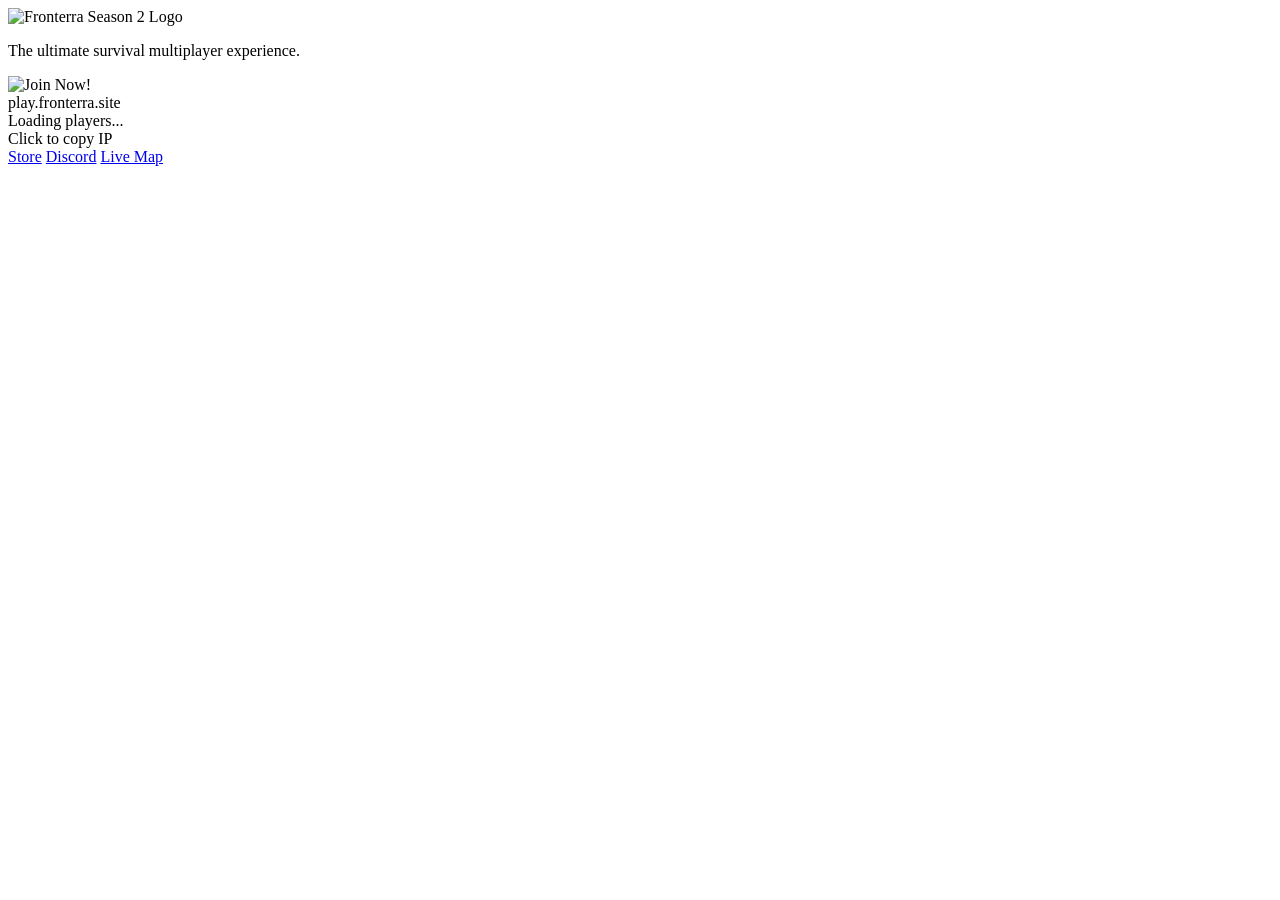
==== index.html @ 9ec3a5da "Add initial HTML structure for Fronterra SMP Season 2" ====
<!DOCTYPE html>
<html lang="en">
<head>
    <meta charset="UTF-8">
    <meta name="viewport" content="width=device-width, initial-scale=1.0">
    <title>Fronterra SMP | Season 2</title>
    <link rel="stylesheet" href="style.css">
</head>
<body>
    <div class="background-overlay"></div>

    <div class="hero-section">
        <div class="content">
            <!-- New Logo Integration -->
            <img src="FronterraSeason2.png" alt="Fronterra Season 2 Logo" class="main-logo">
            
            <p class="subtitle">The ultimate survival multiplayer experience.</p>
            
            <!-- NEW: Animated "Join Now!" Graphic (Replaces the Cube) -->
            <img src="JoinNow.png" alt="Join Now!" class="join-now-banner">

            <!-- Interactive IP Box with Live Player Count -->
            <div class="ip-box" id="ipBox">
                <span id="ipText">play.fronterra.site</span>
                <div class="status-container">
                    <span class="status-dot" id="statusDot"></span>
                    <span class="player-count" id="playerCount">Loading players...</span>
                </div>
                <span class="copy-hint">Click to copy IP</span>
            </div>

            <!-- Navigation Buttons -->
            <div class="button-group">
                <a href="#" class="btn btn-store">Store</a>
                <a href="#" class="btn btn-discord">Discord</a>
                <a href="#" class="btn btn-map">Live Map</a>
            </div>
        </div>
    </div>
    
    <script src="script.js"></script>
</body>
</html>
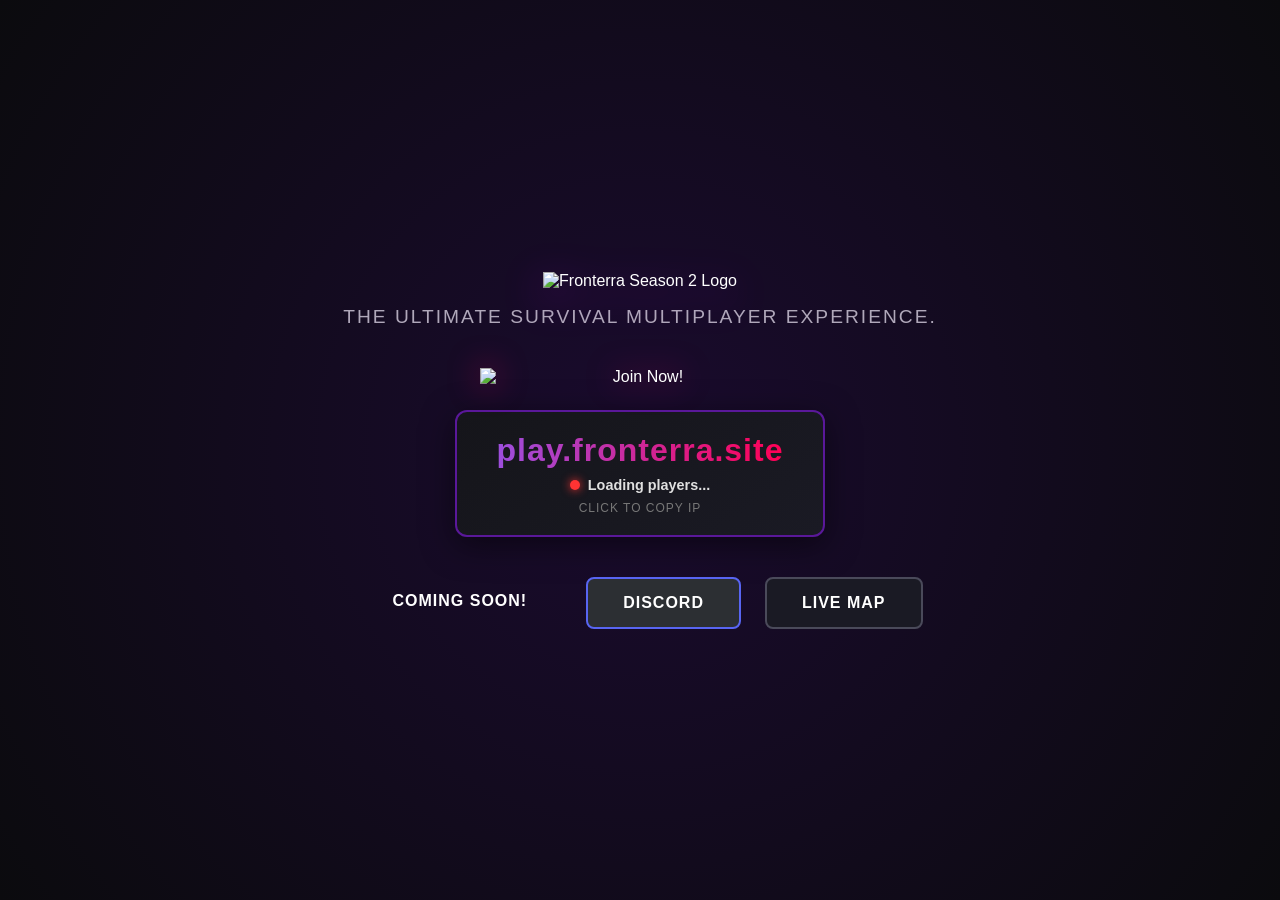
==== commit 7f3cd172: "Revise navigation buttons and add status message Updated navigation buttons and added a 'COMING SOON" ====
--- a/index.html
+++ b/index.html
@@ -19,25 +19,19 @@
             <!-- NEW: Animated "Join Now!" Graphic (Replaces the Cube) -->
             <img src="JoinNow.png" alt="Join Now!" class="join-now-banner">
 
-            <!-- Interactive IP Box with Live Player Count -->
-            <div class="ip-box" id="ipBox">
-                <span id="ipText">play.fronterra.site</span>
-                <div class="status-container">
-                    <span class="status-dot" id="statusDot"></span>
-                    <span class="player-count" id="playerCount">Loading players...</span>
-                </div>
-                <span class="copy-hint">Click to copy IP</span>
+<!-- Interactive IP Box with Live Player Count -->
+        <div class="ip-box" id="ipBox">
+            <span id="ipText">play.fronterra.site</span>
+            <div class="status-container">
+                <span class="status-dot" id="statusDot"></span>
+                <span class="player-count" id="playerCount">Loading players...</span>
             </div>
+            <span class="copy-hint">Click to copy IP</span>
+        </div>
 
-            <!-- Navigation Buttons -->
-            <div class="button-group">
-                <a href="#" class="btn btn-store">Store</a>
-                <a href="#" class="btn btn-discord">Discord</a>
-                <a href="#" class="btn btn-map">Live Map</a>
-            </div>
-        </div>
-    </div>
-    
-    <script src="script.js"></script>
-</body>
-</html>
+        <!-- Navigation Buttons -->
+        <div class="button-group">
+            <span class="btn btn-coming-soon">COMING SOON!</span>
+            <a href="https://discord.gg/YourCodeHere" class="btn btn-discord">DISCORD</a>
+            <a href="#" class="btn btn-map">LIVE MAP</a>
+        </div>        
--- a/style.css
+++ b/style.css
@@ -0,0 +1,183 @@
+/* Basic Reset */
+* {
+    margin: 0;
+    padding: 0;
+    box-sizing: border-box;
+    font-family: 'Segoe UI', Tahoma, Geneva, Verdana, sans-serif;
+}
+
+body {
+    background-color: #0b0b0e;
+    color: #ffffff;
+    background-image: radial-gradient(circle at center, #1a0b2e 0%, #0b0b0e 100%);
+    min-height: 100vh;
+    display: flex;
+    justify-content: center;
+    align-items: center;
+    overflow-x: hidden;
+}
+
+.hero-section {
+    text-align: center;
+    padding: 2rem;
+    position: relative;
+    z-index: 10;
+    max-width: 800px;
+}
+
+/* Logo Styling */
+.main-logo {
+    max-width: 100%;
+    height: auto;
+    margin-bottom: 1rem;
+    filter: drop-shadow(0px 10px 20px rgba(180, 0, 255, 0.4));
+    animation: pulseGlow 3s infinite alternate;
+}
+
+.subtitle {
+    font-size: 1.2rem;
+    color: #b0a8ba;
+    margin-bottom: 2.5rem;
+    text-transform: uppercase;
+    letter-spacing: 2px;
+}
+
+/* NEW: Animated "Join Now!" Image styling */
+.join-now-banner {
+    max-width: 320px; /* Fit perfectly on desktop & mobile */
+    width: 80%;
+    height: auto;
+    margin: 0 auto 1.5rem auto;
+    display: block;
+    filter: drop-shadow(0 0 15px rgba(255, 0, 100, 0.5));
+    animation: float 4s ease-in-out infinite;
+}
+
+/* Keyframe Animations */
+@keyframes float {
+    0% { transform: translateY(0px) scale(1); }
+    50% { transform: translateY(-10px) scale(1.03); } /* Smooth hover-float effect */
+    100% { transform: translateY(0px) scale(1); }
+}
+
+@keyframes pulseGlow {
+    0% { filter: drop-shadow(0px 5px 15px rgba(150, 0, 255, 0.3)); }
+    100% { filter: drop-shadow(0px 15px 30px rgba(255, 0, 100, 0.6)); }
+}
+
+/* Interactive IP Box */
+.ip-box {
+    background: linear-gradient(145deg, #15151a, #1a1a24);
+    border: 2px solid #5a189a;
+    padding: 20px 40px;
+    border-radius: 12px;
+    display: inline-block;
+    cursor: pointer;
+    transition: all 0.3s ease;
+    margin-bottom: 2.5rem;
+    box-shadow: 0 8px 32px rgba(0, 0, 0, 0.5);
+}
+
+.ip-box:hover {
+    border-color: #ff0055;
+    transform: translateY(-5px) scale(1.02);
+    box-shadow: 0 15px 40px rgba(255, 0, 85, 0.3);
+}
+
+#ipText {
+    font-size: 2rem;
+    font-weight: 900;
+    display: block;
+    background: linear-gradient(90deg, #9d4edd, #ff0055);
+    -webkit-background-clip: text;
+    -webkit-text-fill-color: transparent;
+    letter-spacing: 1px;
+}
+
+/* Live Status Indicator */
+.status-container {
+    display: flex;
+    align-items: center;
+    justify-content: center;
+    gap: 8px;
+    margin-top: 8px;
+    margin-bottom: 8px;
+}
+
+.status-dot {
+    width: 10px;
+    height: 10px;
+    background-color: #ff3333; /* Default red, JS changes to green */
+    border-radius: 50%;
+    box-shadow: 0 0 10px #ff3333;
+}
+
+.player-count {
+    font-size: 0.9rem;
+    color: #e0e0e0;
+    font-weight: bold;
+}
+
+.copy-hint {
+    font-size: 0.75rem;
+    color: #777;
+    text-transform: uppercase;
+    display: block;
+    letter-spacing: 1px;
+    transition: color 0.2s;
+}
+
+/* Interactive Buttons */
+.button-group {
+    display: flex;
+    gap: 1.5rem;
+    justify-content: center;
+    flex-wrap: wrap;
+}
+
+.btn {
+    text-decoration: none;
+    padding: 15px 35px;
+    border-radius: 8px;
+    font-weight: 800;
+    text-transform: uppercase;
+    letter-spacing: 1px;
+    transition: 0.3s;
+    position: relative;
+    overflow: hidden;
+}
+
+.btn-store {
+    background: linear-gradient(90deg, #9d4edd, #ff0055);
+    color: white;
+    border: none;
+}
+
+.btn-store:hover {
+    box-shadow: 0 0 25px rgba(255, 0, 85, 0.6);
+    transform: scale(1.05);
+}
+
+.btn-discord {
+    background-color: #2c2f33;
+    color: white;
+    border: 2px solid #5865F2;
+}
+
+.btn-discord:hover {
+    background-color: #5865F2;
+    box-shadow: 0 0 20px rgba(88, 101, 242, 0.5);
+    transform: scale(1.05);
+}
+
+.btn-map {
+    background-color: #1a1a24;
+    color: white;
+    border: 2px solid #4a4a5a;
+}
+
+.btn-map:hover {
+    background-color: #2b2b3c;
+    border-color: #9d4edd;
+    transform: scale(1.05);
+}
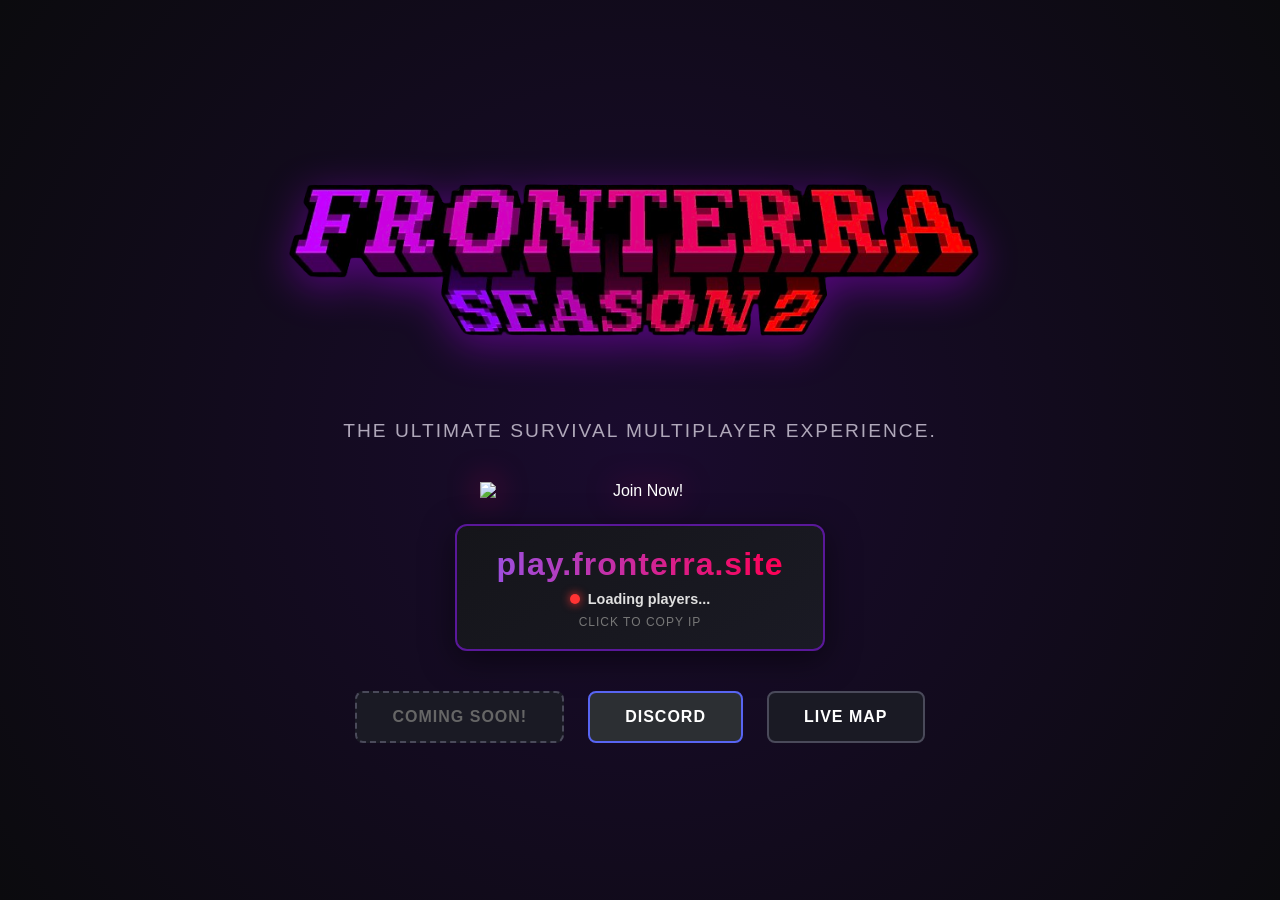
==== commit f6929657: "Fix HTML formatting and update Discord link" ====
--- a/index.html
+++ b/index.html
@@ -32,6 +32,6 @@
         <!-- Navigation Buttons -->
         <div class="button-group">
             <span class="btn btn-coming-soon">COMING SOON!</span>
-            <a href="https://discord.gg/YourCodeHere" class="btn btn-discord">DISCORD</a>
+            <a href="https://discord.gg/fronterra" class="btn btn-discord">DISCORD</a>
             <a href="#" class="btn btn-map">LIVE MAP</a>
         </div>        
--- a/style.css
+++ b/style.css
@@ -147,16 +147,8 @@
     overflow: hidden;
 }
 
-.btn-store {
-    background: linear-gradient(90deg, #9d4edd, #ff0055);
-    color: white;
-    border: none;
-}
 
-.btn-store:hover {
-    box-shadow: 0 0 25px rgba(255, 0, 85, 0.6);
-    transform: scale(1.05);
-}
+
 
 .btn-discord {
     background-color: #2c2f33;
@@ -181,3 +173,12 @@
     border-color: #9d4edd;
     transform: scale(1.05);
 }
+
+/* Unclickable Coming Soon Button */
+.btn-coming-soon {
+    background: #1a1a24;
+    color: #666;
+    border: 2px dashed #4a4a5a;
+    cursor: not-allowed;
+    box-shadow: none;
+}
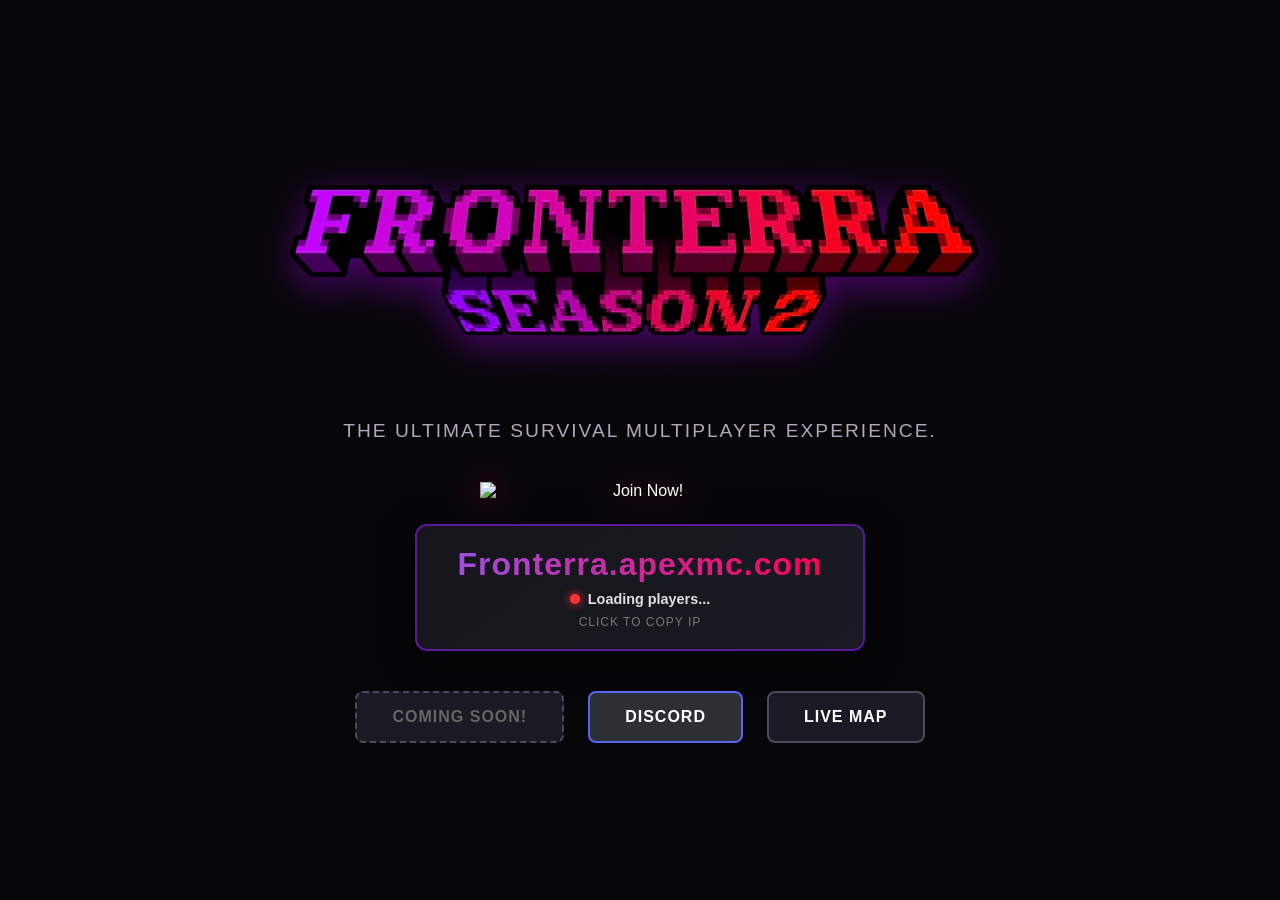
==== commit eed34db6: "Change IP address in interactive IP box Updated the IP address in the interactive IP box from 'play." ====
--- a/index.html
+++ b/index.html
@@ -21,7 +21,7 @@
 
 <!-- Interactive IP Box with Live Player Count -->
         <div class="ip-box" id="ipBox">
-            <span id="ipText">play.fronterra.site</span>
+            <span id="ipText">Fronterra.apexmc.com</span>
             <div class="status-container">
                 <span class="status-dot" id="statusDot"></span>
                 <span class="player-count" id="playerCount">Loading players...</span>
--- a/style.css
+++ b/style.css
@@ -7,9 +7,8 @@
 }
 
 body {
-    background-color: #0b0b0e;
+    background-color: #0b0b0e; /* Adds a dark fallback color */
     color: #ffffff;
-    background-image: radial-gradient(circle at center, #1a0b2e 0%, #0b0b0e 100%);
     min-height: 100vh;
     display: flex;
     justify-content: center;
@@ -147,9 +146,6 @@
     overflow: hidden;
 }
 
-
-
-
 .btn-discord {
     background-color: #2c2f33;
     color: white;
@@ -182,3 +178,20 @@
     cursor: not-allowed;
     box-shadow: none;
 }
+
+/* Blurred Background Image */
+body::before {
+    content: "";
+    position: fixed;
+    top: 0;
+    left: 0;
+    width: 100%;
+    height: 100%;
+    /* The linear-gradient adds a slight dark tint so the white text stays readable */
+    background-image: linear-gradient(rgba(0, 0, 0, 0.4), rgba(0, 0, 0, 0.4)), url('2026-07-14_07.53.15.jpg');
+    background-size: cover;
+    background-position: center;
+    filter: blur(8px);
+    z-index: -1; 
+    transform: scale(1.1);
+}
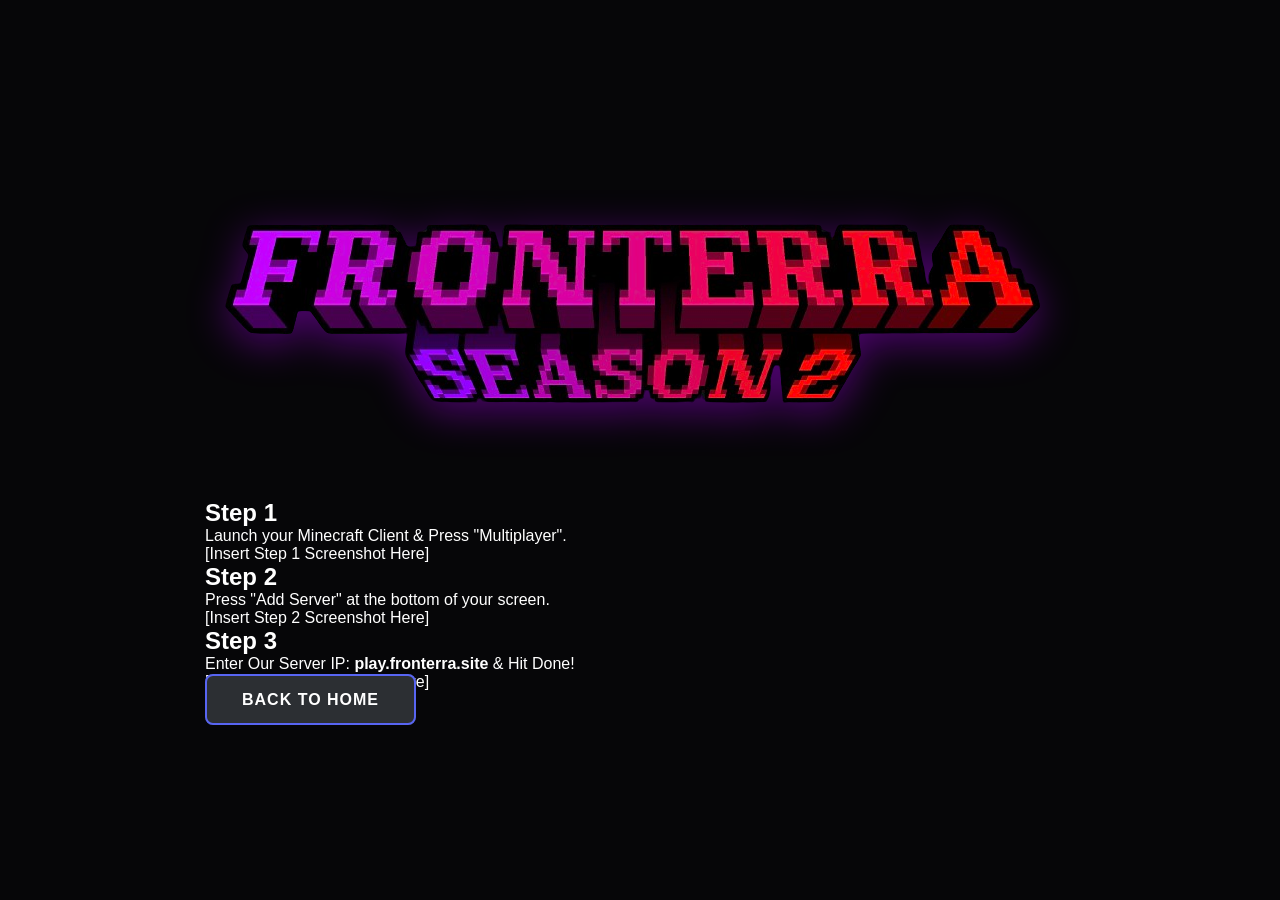
==== commit 4b8cc10f: "Rename join.html to index.html" ====
--- a/index.html
+++ b/index.html
@@ -1,37 +1,49 @@
-<!DOCTYPE html>
-<html lang="en">
-<head>
-    <meta charset="UTF-8">
-    <meta name="viewport" content="width=device-width, initial-scale=1.0">
-    <title>Fronterra SMP | Season 2</title>
-    <link rel="stylesheet" href="style.css">
-</head>
-<body>
-    <div class="background-overlay"></div>
-
-    <div class="hero-section">
-        <div class="content">
-            <!-- New Logo Integration -->
-            <img src="FronterraSeason2.png" alt="Fronterra Season 2 Logo" class="main-logo">
-            
-            <p class="subtitle">The ultimate survival multiplayer experience.</p>
-            
-            <!-- NEW: Animated "Join Now!" Graphic (Replaces the Cube) -->
-            <img src="JoinNow.png" alt="Join Now!" class="join-now-banner">
-
-<!-- Interactive IP Box with Live Player Count -->
-        <div class="ip-box" id="ipBox">
-            <span id="ipText">Fronterra.apexmc.com</span>
-            <div class="status-container">
-                <span class="status-dot" id="statusDot"></span>
-                <span class="player-count" id="playerCount">Loading players...</span>
-            </div>
-            <span class="copy-hint">Click to copy IP</span>
-        </div>
-
-        <!-- Navigation Buttons -->
-        <div class="button-group">
-            <span class="btn btn-coming-soon">COMING SOON!</span>
-            <a href="https://discord.gg/fronterra" class="btn btn-discord">DISCORD</a>
-            <a href="#" class="btn btn-map">LIVE MAP</a>
-        </div>        
+<!DOCTYPE html>
+<html lang="en">
+<head>
+    <meta charset="UTF-8">
+    <meta name="viewport" content="width=device-width, initial-scale=1.0">
+    <title>How to Join | Fronterra SMP</title>
+    <link rel="stylesheet" href="style.css">
+</head>
+<body>
+    <div class="background-overlay"></div>
+
+    <div class="tutorial-section">
+        <!-- Reusing your Season 2 logo -->
+        <img src="FronterraSeason2.png" alt="Fronterra Season 2" class="main-logo tutorial-logo">
+        
+        <!-- Step 1 -->
+        <div class="step-container">
+            <h2 class="step-number">Step 1</h2>
+            <p class="step-text">Launch your Minecraft Client & Press "Multiplayer".</p>
+            <div class="image-container">
+                <!-- Replace with: <img src="step1.png" alt="Minecraft Menu"> -->
+                <span>[Insert Step 1 Screenshot Here]</span>
+            </div>
+        </div>
+
+        <!-- Step 2 -->
+        <div class="step-container">
+            <h2 class="step-number">Step 2</h2>
+            <p class="step-text">Press "Add Server" at the bottom of your screen.</p>
+            <div class="image-container">
+                <!-- Replace with: <img src="step2.png" alt="Multiplayer Menu"> -->
+                <span>[Insert Step 2 Screenshot Here]</span>
+            </div>
+        </div>
+
+        <!-- Step 3 -->
+        <div class="step-container">
+            <h2 class="step-number">Step 3</h2>
+            <p class="step-text">Enter Our Server IP: <strong>play.fronterra.site</strong> & Hit Done!</p>
+            <div class="image-container">
+                <!-- Replace with: <img src="step3.png" alt="Add Server Screen"> -->
+                <span>[Insert Step 3 Screenshot Here]</span>
+            </div>
+        </div>
+
+        <a href="index.html" class="btn btn-discord btn-back">BACK TO HOME</a>
+    </div>
+</body>
+</html>
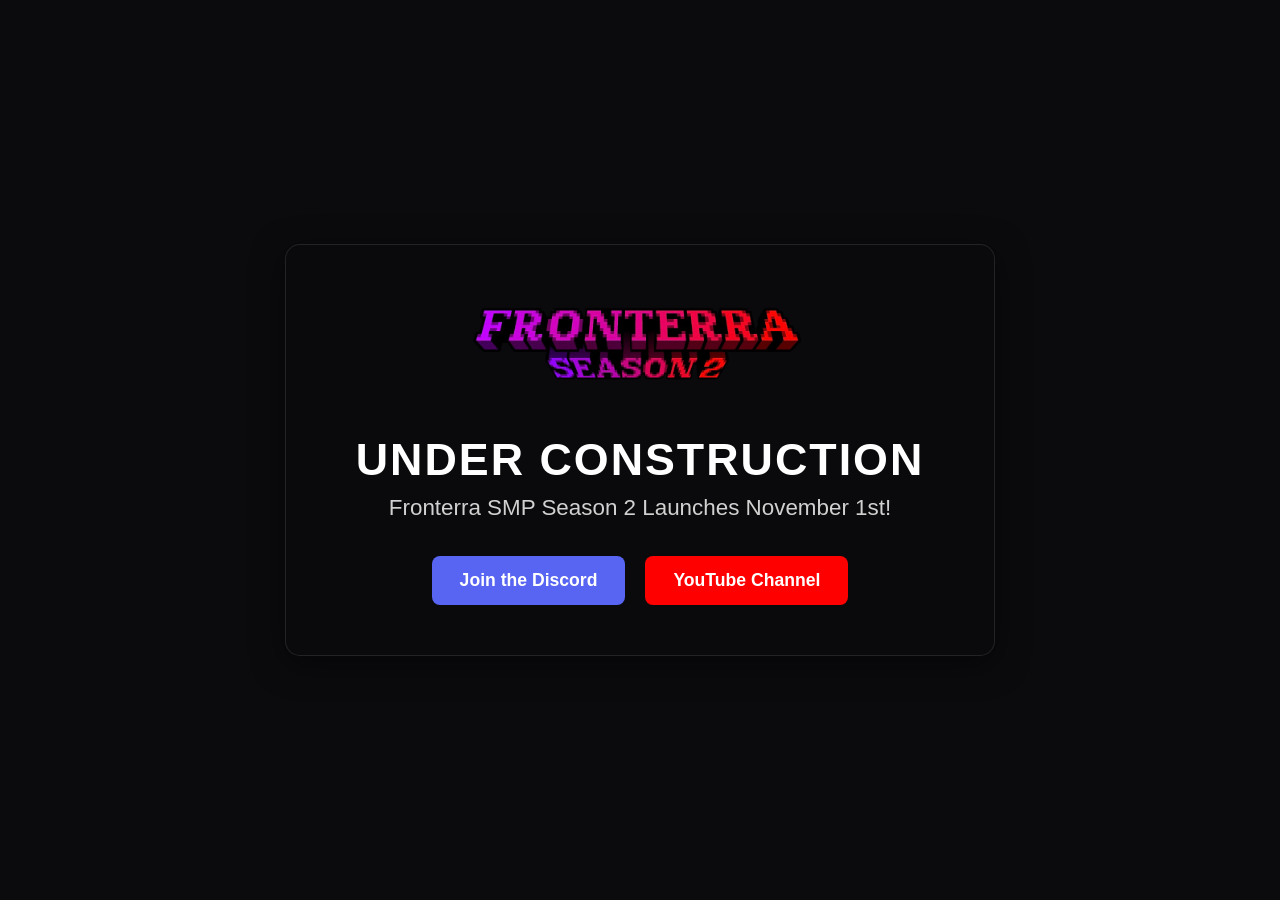
==== commit afd10489: "Revise index.html for under construction page Updated the title and added styles for the page layout" ====
--- a/index.html
+++ b/index.html
@@ -3,47 +3,105 @@
 <head>
     <meta charset="UTF-8">
     <meta name="viewport" content="width=device-width, initial-scale=1.0">
-    <title>How to Join | Fronterra SMP</title>
-    <link rel="stylesheet" href="style.css">
+    <title>Under Construction - Fronterra SMP</title>
+    <style>
+        body {
+            margin: 0;
+            padding: 0;
+            background-color: #0b0b0e;
+            background-image: url('fronimg.png');
+            background-size: cover;
+            background-position: center;
+            background-repeat: no-repeat;
+            height: 100vh;
+            display: flex;
+            flex-direction: column;
+            justify-content: center;
+            align-items: center;
+            font-family: 'Segoe UI', Tahoma, Geneva, Verdana, sans-serif;
+            color: white;
+            text-align: center;
+        }
+
+        .container {
+            background: rgba(11, 11, 14, 0.85); /* Semi-transparent dark overlay to make text readable */
+            padding: 50px 70px;
+            border-radius: 15px;
+            box-shadow: 0 8px 32px rgba(0, 0, 0, 0.5);
+            border: 1px solid rgba(255, 255, 255, 0.1);
+            backdrop-filter: blur(5px);
+        }
+
+        .logo {
+            max-width: 350px;
+            height: auto;
+            margin-bottom: 20px;
+        }
+
+        h1 {
+            font-size: 2.8rem;
+            margin: 0 0 10px 0;
+            letter-spacing: 2px;
+            text-transform: uppercase;
+        }
+
+        h2 {
+            font-size: 1.4rem;
+            margin: 0 0 35px 0;
+            font-weight: 400;
+            color: #d1d1d1;
+        }
+
+        .button-container {
+            display: flex;
+            gap: 20px;
+            justify-content: center;
+            flex-wrap: wrap;
+        }
+
+        .btn {
+            text-decoration: none;
+            color: white;
+            background-color: #5865F2; /* Discord Blurple */
+            padding: 14px 28px;
+            border-radius: 8px;
+            font-size: 1.1rem;
+            font-weight: bold;
+            transition: background-color 0.3s ease, transform 0.2s ease;
+        }
+
+        .btn-youtube {
+            background-color: #FF0000; /* YouTube Red */
+        }
+
+        .btn:hover {
+            transform: translateY(-3px);
+        }
+
+        .btn:hover:not(.btn-youtube) {
+            background-color: #4752c4;
+        }
+
+        .btn:hover.btn-youtube {
+            background-color: #cc0000;
+        }
+    </style>
 </head>
 <body>
-    <div class="background-overlay"></div>
 
-    <div class="tutorial-section">
-        <!-- Reusing your Season 2 logo -->
-        <img src="FronterraSeason2.png" alt="Fronterra Season 2" class="main-logo tutorial-logo">
+    <div class="container">
+        <!-- Make sure FronterraSeason2.png is in the same folder as this HTML file -->
+        <img src="FronterraSeason2.png" alt="Fronterra SMP Season 2" class="logo">
         
-        <!-- Step 1 -->
-        <div class="step-container">
-            <h2 class="step-number">Step 1</h2>
-            <p class="step-text">Launch your Minecraft Client & Press "Multiplayer".</p>
-            <div class="image-container">
-                <!-- Replace with: <img src="step1.png" alt="Minecraft Menu"> -->
-                <span>[Insert Step 1 Screenshot Here]</span>
-            </div>
+        <h1>Under Construction</h1>
+        <h2>Fronterra SMP Season 2 Launches November 1st!</h2>
+        
+        <div class="button-container">
+            <!-- Ensure https:// is included so the links direct externally and not to a local folder -->
+            <a href="https://discord.gg/fronterra" target="_blank" class="btn">Join the Discord</a>
+            <a href="https://www.youtube.com/@FronterraSMP" target="_blank" class="btn btn-youtube">YouTube Channel</a>
         </div>
+    </div>
 
-        <!-- Step 2 -->
-        <div class="step-container">
-            <h2 class="step-number">Step 2</h2>
-            <p class="step-text">Press "Add Server" at the bottom of your screen.</p>
-            <div class="image-container">
-                <!-- Replace with: <img src="step2.png" alt="Multiplayer Menu"> -->
-                <span>[Insert Step 2 Screenshot Here]</span>
-            </div>
-        </div>
-
-        <!-- Step 3 -->
-        <div class="step-container">
-            <h2 class="step-number">Step 3</h2>
-            <p class="step-text">Enter Our Server IP: <strong>play.fronterra.site</strong> & Hit Done!</p>
-            <div class="image-container">
-                <!-- Replace with: <img src="step3.png" alt="Add Server Screen"> -->
-                <span>[Insert Step 3 Screenshot Here]</span>
-            </div>
-        </div>
-
-        <a href="index.html" class="btn btn-discord btn-back">BACK TO HOME</a>
-    </div>
 </body>
 </html>
